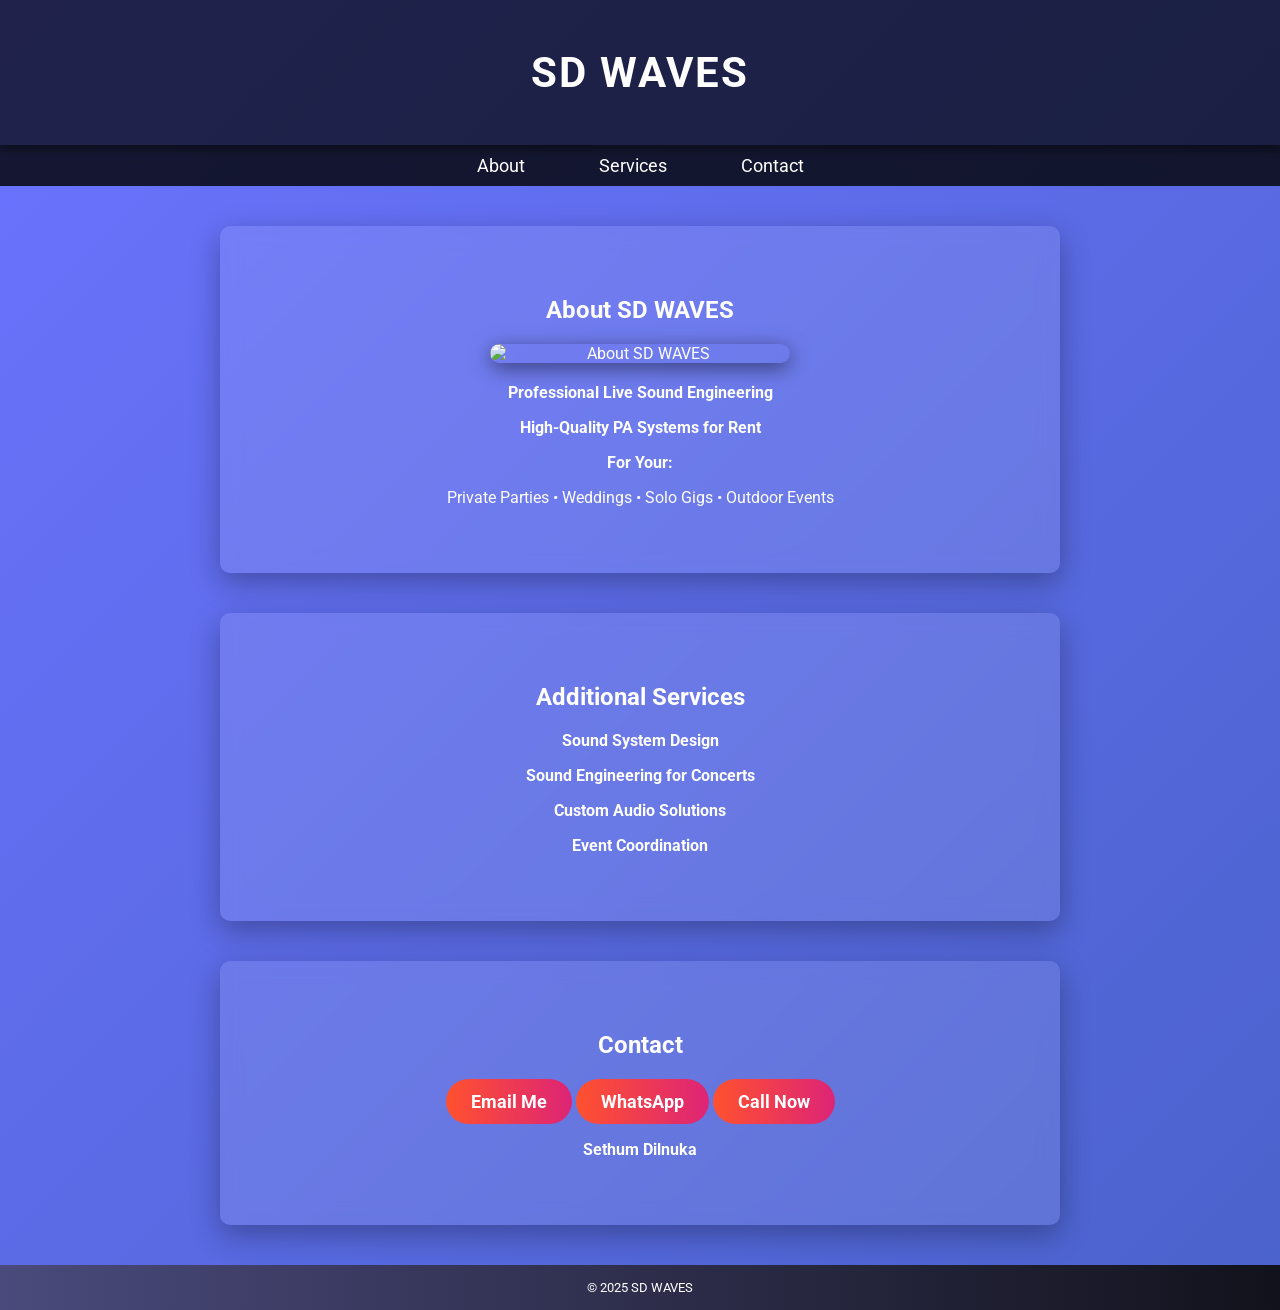
==== index.html @ 2b1dd89c "img edited 4" ====
<!DOCTYPE html>
<html lang="en">
<head>
    <meta charset="UTF-8">
    <meta name="viewport" content="width=device-width, initial-scale=1.0">
    <title>SD WAVES</title>
    <link rel="stylesheet" href="styles.css">
    <link rel="preconnect" href="https://fonts.googleapis.com">
    <link rel="preconnect" href="https://fonts.gstatic.com" crossorigin>
    <link href="https://fonts.googleapis.com/css2?family=Roboto:wght@400;700&display=swap" rel="stylesheet">
    
    <!-- Font Awesome for Icons -->
    <script src="https://kit.fontawesome.com/a076d05399.js" crossorigin="anonymous"></script>

    <style>   
        /* Background Animation */
        body {
            font-family: 'Roboto', sans-serif;
            margin: 0;
            padding: 0;
            background: linear-gradient(-45deg,#1e3c72, #2a5298, #6b73ff);
            background-size: 400% 400%;
            animation: gradientBG 15s ease infinite;
            color: white;
        }

        @keyframes gradientBG {
            0% { background-position: 0% 50%; }
            50% { background-position: 100% 50%; }
            100% { background-position: 0% 50%; }
        }

        /* Header Styling */
        header {
            animation: fadeIn 1.5s ease-in-out;
            background: rgba(0, 0, 0, 0.7);
            color: white;
            padding: 20px 0;
            text-align: center;
            box-shadow: 0px 4px 10px rgba(0, 0, 0, 0.5);
        }
        
        header h1 {
            font-size: 42px;
            letter-spacing: 2px;
            text-transform: uppercase;
            font-weight: bold;
        }
        
        /* Navigation Styling */
        nav ul {
            list-style: none;
            padding: 0;
            text-align: center;
            background: rgba(0, 0, 0, 0.8);
            margin: 0;
        }
        nav ul li {
            display: inline;
            padding: 15px;
        }
        nav ul li a {
            color: white;
            text-decoration: none;
            padding: 10px 20px;
            display: inline-block;
            font-size: 18px;
            transition: 0.3s;
        }
        nav ul li a:hover {
            background: rgba(255, 255, 255, 0.2);
            border-radius: 5px;
        }

        /* Sections with Glassmorphism Effect */
        section {
            padding: 50px 20px;
            background: rgba(255, 255, 255, 0.1);
            backdrop-filter: blur(10px);
            border-radius: 10px;
            text-align: center;
            margin: 40px auto;
            max-width: 800px;
            animation: fadeIn 2s ease-in-out;
            box-shadow: 0px 10px 30px rgba(0, 0, 0, 0.3);
        }

        /* Image Animation */
        img {
            animation: bounce 2s infinite;
            display: block;
            margin: 20px auto;
            width: 300px;
            height: auto;
            border-radius: 10px;
            box-shadow: 0px 5px 20px rgba(0, 0, 0, 0.5);
        }

        /* Button Styling */
        .btn {
            display: inline-block;
            background: linear-gradient(90deg, #ff512f, #dd2476);
            color: white;
            padding: 12px 25px;
            text-decoration: none;
            border-radius: 30px;
            font-size: 18px;
            font-weight: bold;
            transition: 0.3s;
        }
        .btn:hover {
            background: linear-gradient(90deg, #dd2476, #ff512f);
            transform: scale(1.1);
        }

        /* Footer with Animated Gradient */
        footer {
            background: linear-gradient(90deg, #4a4a7c, #12121c);
            color: white;
            text-align: center;
            padding: 15px 0;
            font-size: 13px;
            position: relative;
            width: 100%;
            animation: fadeIn 2s ease-in-out;
        }

        /* Responsive Design */
        @media (max-width: 768px) {
            section {
                padding: 30px 15px;
                max-width: 90%;
            }
            img {
                width: 250px;
            }
            header h1 {
                font-size: 32px;
            }
        }

        /* Keyframes */
        @keyframes fadeIn {
            0% { opacity: 0; transform: scale(0.9); }
            100% { opacity: 1; transform: scale(1); }
        }

        @keyframes bounce {
            0%, 100% { transform: translateY(0); }
            50% { transform: translateY(-10px); }
        }
    </style>
</head>
<body>

    <header>
        <h1>SD WAVES</h1>
    </header>
    
    <!-- Navigation -->
    <nav>
        <ul>
            <li><a href="#about">About</a></li>
            <li><a href="#services">Services</a></li>
            <li><a href="#contact">Contact</a></li>
        </ul>
    </nav>

    <!-- Section 1 -->
    <section id="about">
        <h2>About SD WAVES</h2>
        <img src="https://www.google.com/imgres?q=images&imgurl=https%3A%2F%2Fimages.pexels.com%2Fphotos%2F1054655%2Fpexels-photo-1054655.jpeg%3Fcs%3Dsrgb%26dl%3Dpexels-hsapir-1054655.jpg%26fm%3Djpg&imgrefurl=https%3A%2F%2Fwww.pexels.com%2Fsearch%2Felephant%2F&docid=1pHUH_ZXM8_GFM&tbnid=XWwW02W0f4ZQjM&vet=12ahUKEwiXsc2xyfKLAxWwumMGHb5FClMQM3oECBsQAA..i&w=3461&h=2150&hcb=2&ved=2ahUKEwiXsc2xyfKLAxWwumMGHb5FClMQM3oECBsQAA" alt="About SD WAVES">
        <p><strong>Professional Live Sound Engineering</strong></p>
        <p><strong>High-Quality PA Systems for Rent</strong></p>
        <p><strong>For Your:</strong></p>
        <p>Private Parties • Weddings • Solo Gigs • Outdoor Events</p>
    </section>

    <!-- Section 2 (Additional Services) -->
    <section id="services">
        <h2>Additional Services</h2>
        <p><strong>Sound System Design</strong></p>
        <p><strong>Sound Engineering for Concerts</strong></p>
        <p><strong>Custom Audio Solutions</strong></p>
        <p><strong>Event Coordination</strong></p>
    </section>

    <!-- Section 3 (Contact) -->
    <section id="contact">
        <h2>Contact</h2>
        
        <a href="mailto:sethudilnuka@gmail.com" class="btn">
            <i class="fas fa-envelope"></i> Email Me
        </a>
        <a href="https://wa.me/94767674211" class="btn">
            <i class="fab fa-whatsapp"></i> WhatsApp
        </a>
        <a href="tel:+94767674211" class="btn">
            <i class="fas fa-phone"></i> Call Now
        </a>

        <p><strong>Sethum Dilnuka</strong></p>
    </section>

    <!-- Footer -->
    <footer>
        &copy; 2025 SD WAVES
    </footer>

</body>
</html>
---- styles.css ----
body {
    font-family: Arial, sans-serif;
    margin: 0;
    padding: 0;
    text-align: center;
}
header {
    background: #333;
    color: white;
    padding: 20px;
}
header h4{
    background: #333;
    color: white;
    padding: 20px;
}

section {
    padding: 50px;
}
footer {
    background: #333;
    color: white;
    padding: 10px;
    position: absolute;
    width: 100%;
    bottom: 0;
}

.auto-height {
    height: auto;  /* Automatically adjusts based on the content */
    background-color: #fff;
    padding: 20px;
}
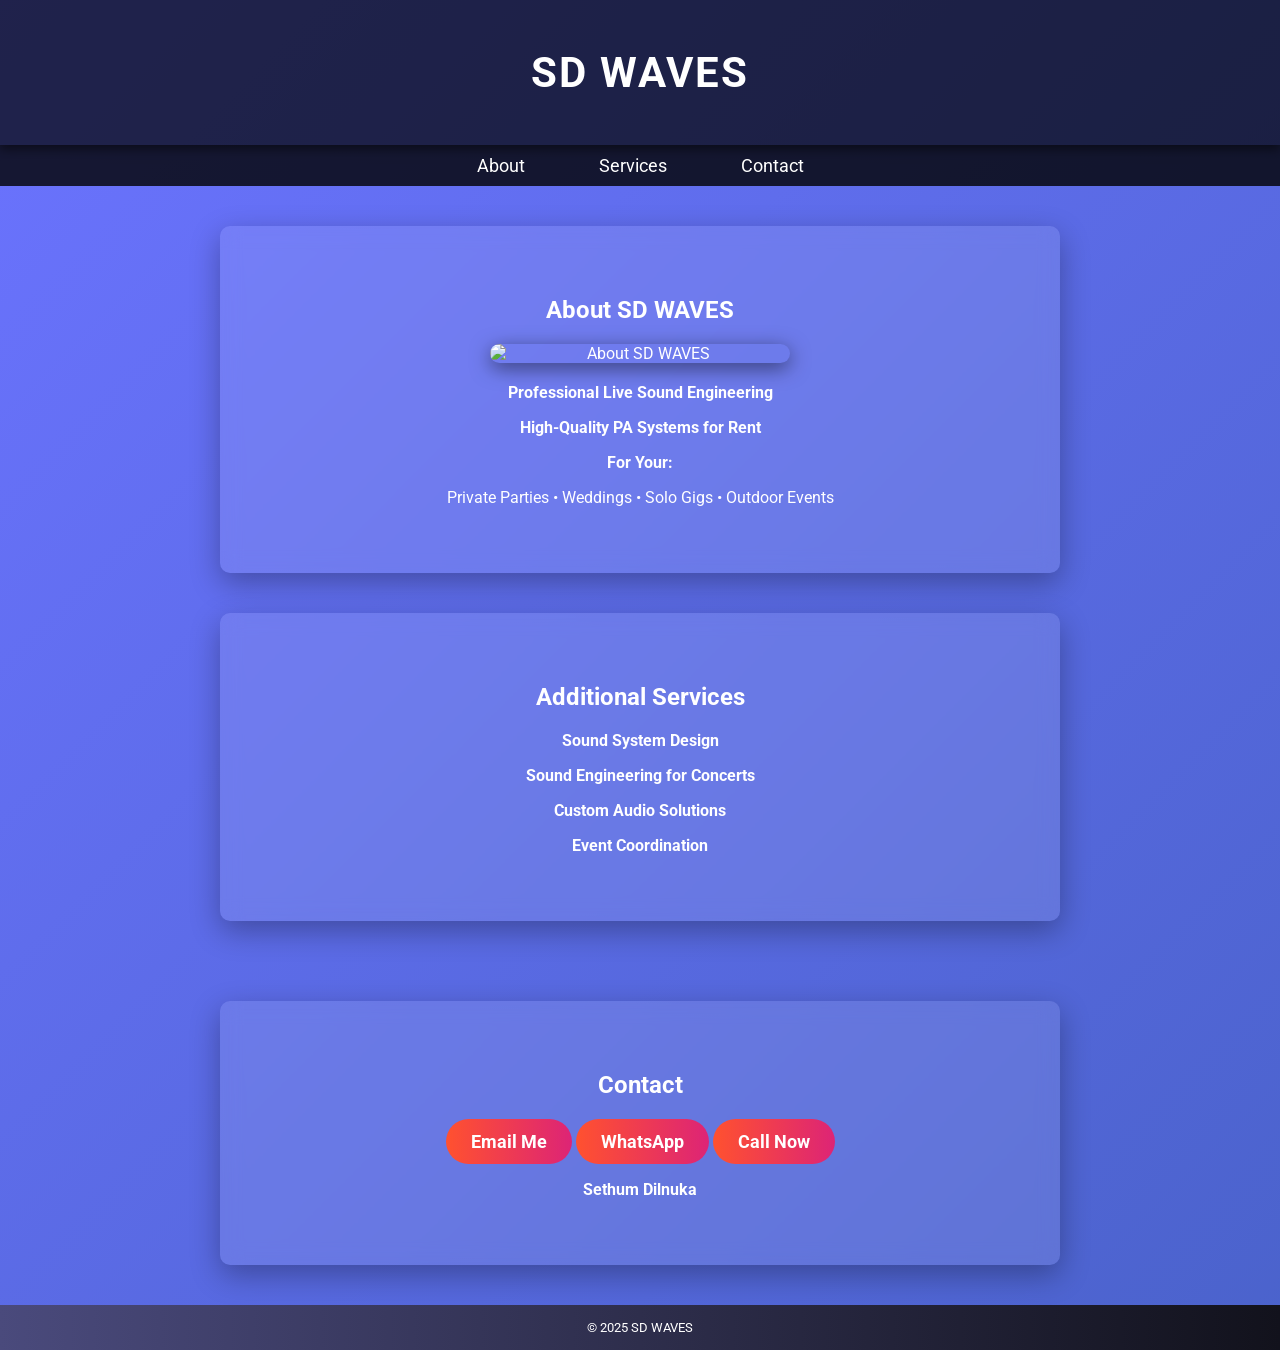
==== commit 985189f1: "img" ====
--- a/index.html
+++ b/index.html
@@ -169,7 +169,7 @@
     <!-- Section 1 -->
     <section id="about">
         <h2>About SD WAVES</h2>
-        <img src="https://www.google.com/imgres?q=images&imgurl=https%3A%2F%2Fimages.pexels.com%2Fphotos%2F1054655%2Fpexels-photo-1054655.jpeg%3Fcs%3Dsrgb%26dl%3Dpexels-hsapir-1054655.jpg%26fm%3Djpg&imgrefurl=https%3A%2F%2Fwww.pexels.com%2Fsearch%2Felephant%2F&docid=1pHUH_ZXM8_GFM&tbnid=XWwW02W0f4ZQjM&vet=12ahUKEwiXsc2xyfKLAxWwumMGHb5FClMQM3oECBsQAA..i&w=3461&h=2150&hcb=2&ved=2ahUKEwiXsc2xyfKLAxWwumMGHb5FClMQM3oECBsQAA" alt="About SD WAVES">
+        <img src="./assets/3.png" alt="About SD WAVES">
         <p><strong>Professional Live Sound Engineering</strong></p>
         <p><strong>High-Quality PA Systems for Rent</strong></p>
         <p><strong>For Your:</strong></p>
@@ -184,6 +184,7 @@
         <p><strong>Custom Audio Solutions</strong></p>
         <p><strong>Event Coordination</strong></p>
     </section>
+    <img src="assets/3.png" alt="">
 
     <!-- Section 3 (Contact) -->
     <section id="contact">
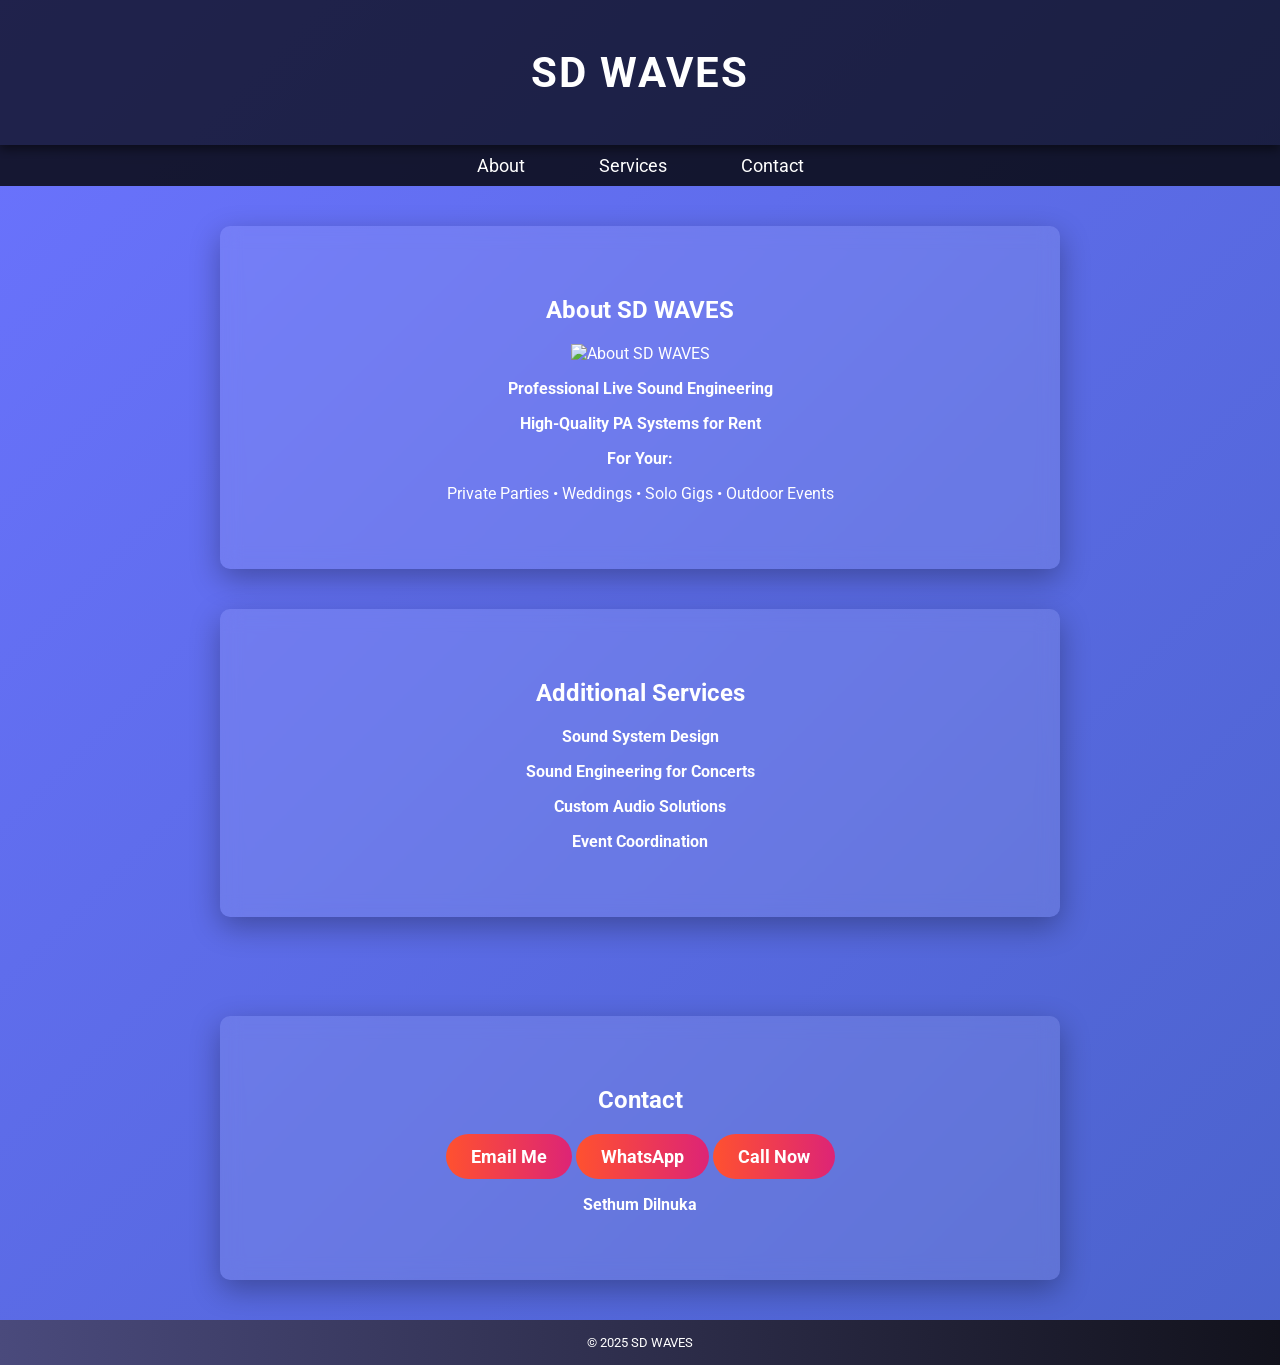
==== commit cbcd354a: "img edited" ====
--- a/index.html
+++ b/index.html
@@ -86,7 +86,7 @@
         }
 
         /* Image Animation */
-        img {
+        /* img {
             animation: bounce 2s infinite;
             display: block;
             margin: 20px auto;
@@ -94,7 +94,7 @@
             height: auto;
             border-radius: 10px;
             box-shadow: 0px 5px 20px rgba(0, 0, 0, 0.5);
-        }
+        } */
 
         /* Button Styling */
         .btn {
@@ -140,7 +140,7 @@
         }
 
         /* Keyframes */
-        @keyframes fadeIn {
+        /* @keyframes fadeIn {
             0% { opacity: 0; transform: scale(0.9); }
             100% { opacity: 1; transform: scale(1); }
         }
@@ -148,7 +148,7 @@
         @keyframes bounce {
             0%, 100% { transform: translateY(0); }
             50% { transform: translateY(-10px); }
-        }
+        } */
     </style>
 </head>
 <body>
@@ -184,6 +184,7 @@
         <p><strong>Custom Audio Solutions</strong></p>
         <p><strong>Event Coordination</strong></p>
     </section>
+    
     <img src="assets/3.png" alt="">
 
     <!-- Section 3 (Contact) -->
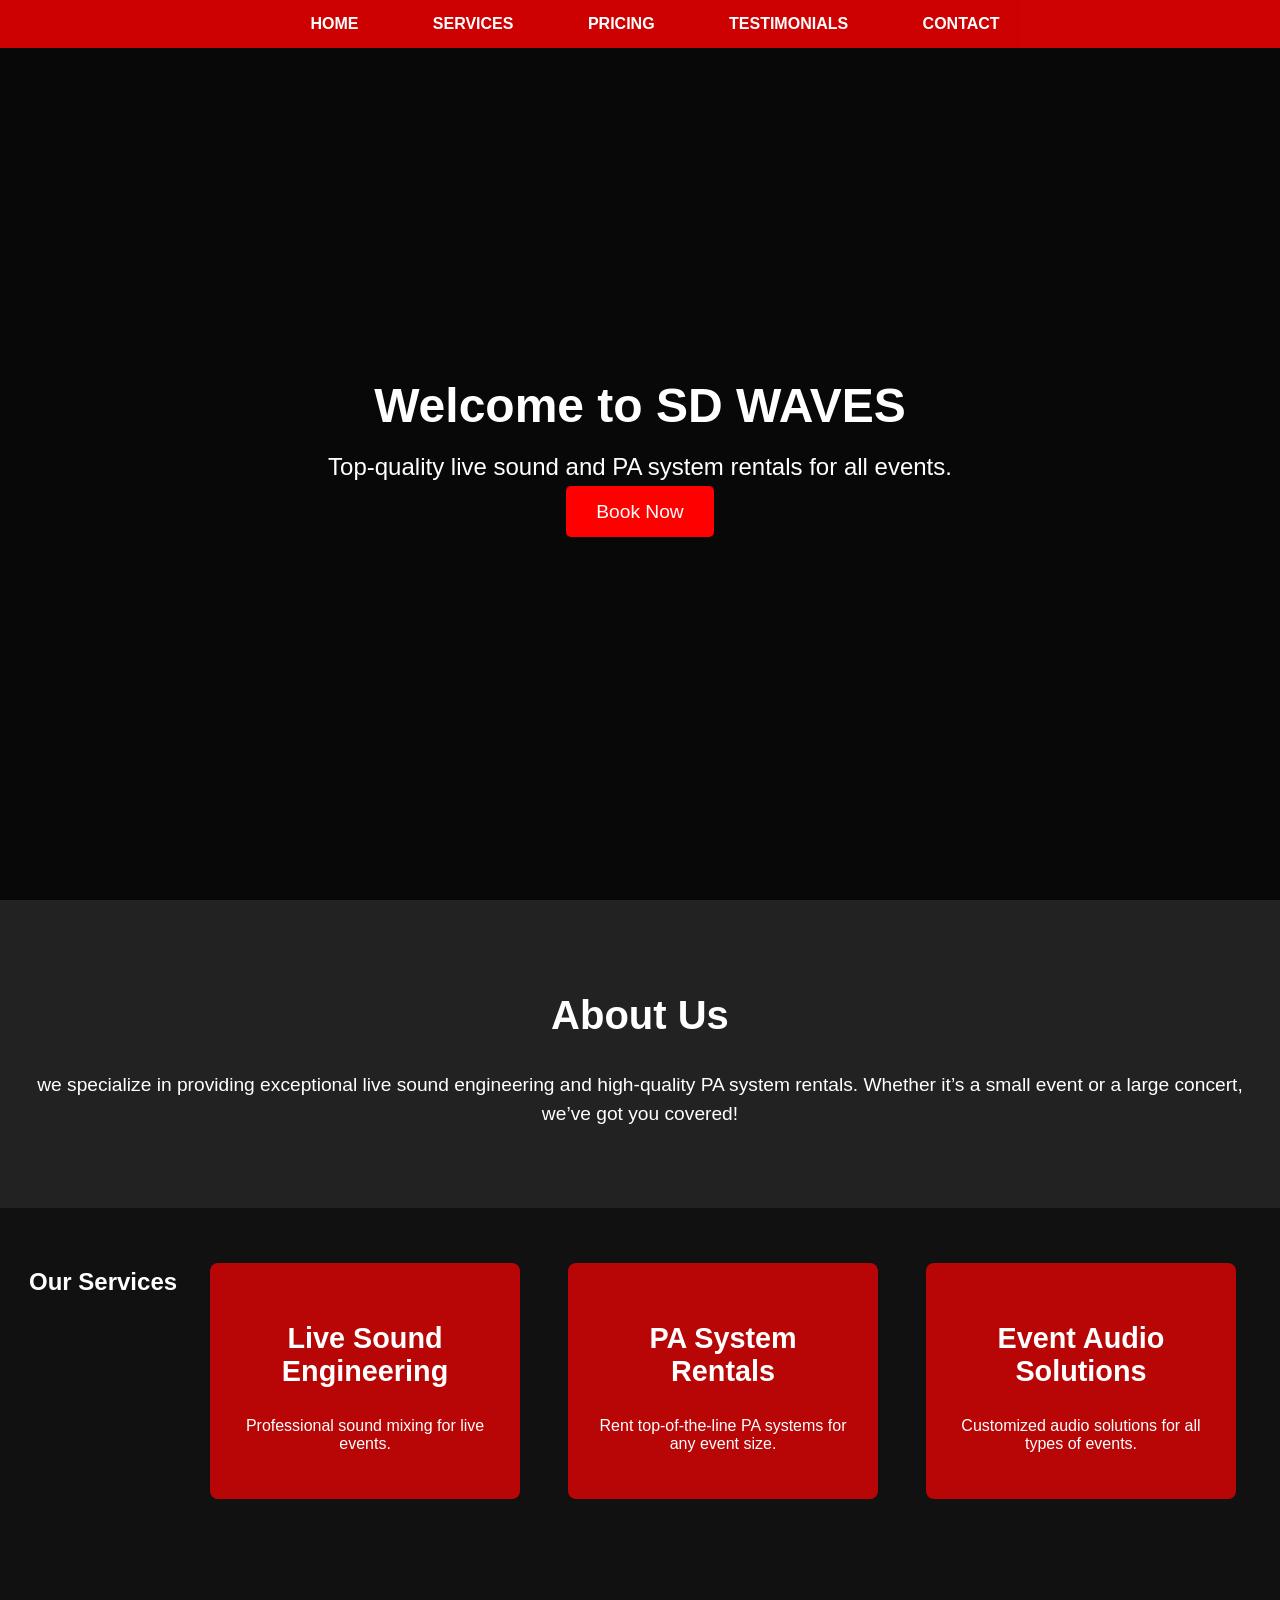
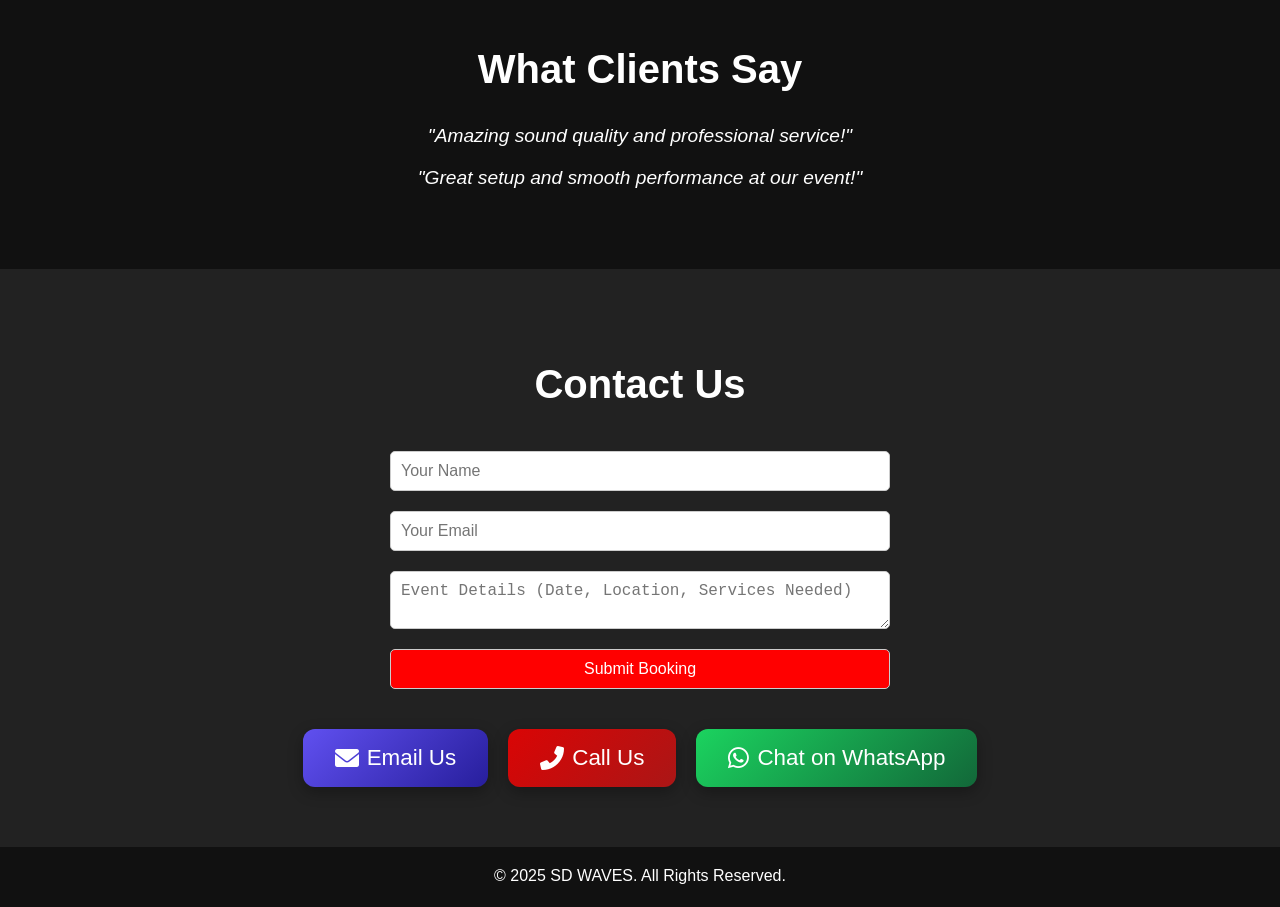
==== commit a8e3ad41: "NEW HTML" ====
--- a/index.html
+++ b/index.html
@@ -3,212 +3,352 @@
 <head>
     <meta charset="UTF-8">
     <meta name="viewport" content="width=device-width, initial-scale=1.0">
-    <title>SD WAVES</title>
-    <link rel="stylesheet" href="styles.css">
-    <link rel="preconnect" href="https://fonts.googleapis.com">
-    <link rel="preconnect" href="https://fonts.gstatic.com" crossorigin>
-    <link href="https://fonts.googleapis.com/css2?family=Roboto:wght@400;700&display=swap" rel="stylesheet">
-    
-    <!-- Font Awesome for Icons -->
-    <script src="https://kit.fontawesome.com/a076d05399.js" crossorigin="anonymous"></script>
-
-    <style>   
-        /* Background Animation */
+    <title>SD WAVES - Live Sound & PA Rentals</title>
+    <link rel="stylesheet" href="https://cdnjs.cloudflare.com/ajax/libs/font-awesome/6.0.0-beta3/css/all.min.css"> <!-- Font Awesome -->
+    <style>
+        /* General Styling */
         body {
-            font-family: 'Roboto', sans-serif;
+            font-family: Arial, sans-serif;
+            color: white;
             margin: 0;
             padding: 0;
-            background: linear-gradient(-45deg,#1e3c72, #2a5298, #6b73ff);
-            background-size: 400% 400%;
-            animation: gradientBG 15s ease infinite;
-            color: white;
-        }
-
-        @keyframes gradientBG {
-            0% { background-position: 0% 50%; }
-            50% { background-position: 100% 50%; }
-            100% { background-position: 0% 50%; }
-        }
-
-        /* Header Styling */
-        header {
-            animation: fadeIn 1.5s ease-in-out;
-            background: rgba(0, 0, 0, 0.7);
-            color: white;
-            padding: 20px 0;
-            text-align: center;
-            box-shadow: 0px 4px 10px rgba(0, 0, 0, 0.5);
-        }
-        
-        header h1 {
-            font-size: 42px;
-            letter-spacing: 2px;
-            text-transform: uppercase;
-            font-weight: bold;
-        }
-        
-        /* Navigation Styling */
-        nav ul {
-            list-style: none;
-            padding: 0;
-            text-align: center;
-            background: rgba(0, 0, 0, 0.8);
-            margin: 0;
-        }
-        nav ul li {
-            display: inline;
+            background-color: #111; /* Dark background for contrast */
+            overflow-x: hidden; /* Prevent horizontal scrolling */
+        }
+
+        /* Navigation Bar */
+        nav {
+            background-color: rgba(255, 0, 0, 0.8); /* Red background */
             padding: 15px;
-        }
-        nav ul li a {
+            text-align: center;
+            position: fixed;
+            width: 100%;
+            top: 0;
+            z-index: 1;
+        }
+
+        nav a {
             color: white;
             text-decoration: none;
             padding: 10px 20px;
-            display: inline-block;
-            font-size: 18px;
-            transition: 0.3s;
-        }
-        nav ul li a:hover {
-            background: rgba(255, 255, 255, 0.2);
+            margin: 0 15px;
+            font-weight: bold;
+            text-transform: uppercase;
+        }
+
+        nav a:hover {
+            background-color: rgba(255, 255, 255, 0.2);
             border-radius: 5px;
         }
 
-        /* Sections with Glassmorphism Effect */
-        section {
-            padding: 50px 20px;
-            background: rgba(255, 255, 255, 0.1);
-            backdrop-filter: blur(10px);
-            border-radius: 10px;
-            text-align: center;
-            margin: 40px auto;
-            max-width: 800px;
-            animation: fadeIn 2s ease-in-out;
-            box-shadow: 0px 10px 30px rgba(0, 0, 0, 0.3);
-        }
-
-        /* Image Animation */
-        /* img {
-            animation: bounce 2s infinite;
-            display: block;
-            margin: 20px auto;
-            width: 300px;
-            height: auto;
-            border-radius: 10px;
-            box-shadow: 0px 5px 20px rgba(0, 0, 0, 0.5);
-        } */
-
-        /* Button Styling */
-        .btn {
-            display: inline-block;
-            background: linear-gradient(90deg, #ff512f, #dd2476);
-            color: white;
-            padding: 12px 25px;
+        /* Hero Section */
+        .hero {
+            background-image: url('your-image-url.jpg'); /* Replace with your background image */
+            background-size: cover;
+            background-position: center;
+            height: 100vh;
+            display: flex;
+            align-items: center;
+            justify-content: center;
+            text-align: center;
+            color: white;
+            position: relative;
+        }
+
+        .hero-overlay {
+            position: absolute;
+            top: 0;
+            left: 0;
+            width: 100%;
+            height: 100%;
+            background-color: rgba(0, 0, 0, 0.5); /* Dark overlay */
+            z-index: -1;
+        }
+
+        .hero h1 {
+            font-size: 3rem;
+            margin: 0;
+            padding: 0;
+        }
+
+        .hero p {
+            font-size: 1.5rem;
+            margin: 20px 0;
+        }
+
+        .hero .button {
+            background-color: red;
+            color: white;
+            padding: 15px 30px;
+            font-size: 1.2rem;
             text-decoration: none;
-            border-radius: 30px;
-            font-size: 18px;
-            font-weight: bold;
-            transition: 0.3s;
-        }
-        .btn:hover {
-            background: linear-gradient(90deg, #dd2476, #ff512f);
-            transform: scale(1.1);
-        }
-
-        /* Footer with Animated Gradient */
+            border-radius: 5px;
+        }
+
+        /* About Us Section */
+        .about {
+            padding: 60px 20px;
+            background-color: #222;
+            text-align: center;
+        }
+
+        .about h2 {
+            font-size: 2.5rem;
+        }
+
+        .about p {
+            font-size: 1.2rem;
+            line-height: 1.5;
+            margin-top: 20px;
+        }
+
+        /* Services Section */
+        .services {
+            display: flex;
+            justify-content: space-around;
+            flex-wrap: wrap;
+            padding: 40px 20px;
+            background-color: #111;
+        }
+
+        .service-card {
+            background-color: rgba(255, 0, 0, 0.7);
+            color: white;
+            padding: 30px;
+            border-radius: 8px;
+            width: 250px;
+            margin: 15px;
+            text-align: center;
+            transition: transform 0.3s;
+        }
+
+        .service-card:hover {
+            transform: scale(1.05);
+        }
+
+        .service-card h3 {
+            font-size: 1.8rem;
+        }
+
+        /* Pricing Section */
+        .pricing {
+            padding: 40px 20px;
+            background-color: #222;
+            text-align: center;
+        }
+
+        .pricing h2 {
+            font-size: 2.5rem;
+        }
+
+        .pricing ul {
+            list-style-type: none;
+            padding: 0;
+        }
+
+        .pricing li {
+            font-size: 1.5rem;
+            margin: 10px 0;
+        }
+
+        /* Testimonials Section */
+        .testimonials {
+            padding: 60px 20px;
+            background-color: #111;
+            text-align: center;
+        }
+
+        .testimonials h2 {
+            font-size: 2.5rem;
+        }
+
+        .testimonial {
+            font-style: italic;
+            font-size: 1.2rem;
+            margin: 20px 0;
+        }
+
+        /* Contact Section */
+        .contact {
+            padding: 60px 20px;
+            background-color: #222;
+            text-align: center;
+        }
+
+        .contact h2 {
+            font-size: 2.5rem;
+        }
+
+        .contact form {
+            max-width: 500px;
+            margin: 0 auto;
+            display: flex;
+            flex-direction: column;
+        }
+
+        .contact input,
+        .contact textarea {
+            padding: 10px;
+            margin: 10px 0;
+            border-radius: 5px;
+            border: 1px solid #ccc;
+            font-size: 1rem;
+        }
+
+        .contact input[type="submit"] {
+            background-color: red;
+            color: white;
+            cursor: pointer;
+        }
+
+        .contact input[type="submit"]:hover {
+            background-color: #ff3333;
+        }
+
+        /* Contact Buttons */
+        .contact-buttons {
+            display: flex;
+            justify-content: center;
+            gap: 20px;
+            margin-top: 30px;
+        }
+
+        .contact-buttons a {
+            background: linear-gradient(135deg, #FF6347, #D44638); /* Gradient background */
+            color: white;
+            padding: 16px 32px; /* Slightly larger padding */
+            font-size: 1.4rem; /* Larger text size */
+            text-decoration: none;
+            border-radius: 12px; /* More rounded corners */
+            text-align: center;
+            box-shadow: 0px 5px 15px rgba(0, 0, 0, 0.3); /* Stronger shadow effect */
+            transition: all 0.4s ease-in-out; /* Smooth transition */
+            display: flex;
+            align-items: center;
+            justify-content: center;
+        }
+
+        /* Green button for phone */
+        .contact-buttons a.phone {
+            background: linear-gradient(135deg, #da0505, #aa1616);
+        }
+
+        /* Red button for email */
+        .contact-buttons a.email {
+            background: linear-gradient(135deg, #6050f0, #271e9c);
+        }
+
+        /* WhatsApp button */
+        .contact-buttons a.whatsapp {
+            background: linear-gradient(135deg, #1bd35f, #126839);
+        }
+
+        /* Hover Effects */
+        .contact-buttons a:hover {
+            transform: translateY(-6px); /* Lift effect on hover */
+            box-shadow: 0px 12px 25px rgba(0, 0, 0, 0.4); /* Stronger shadow */
+            opacity: 0.9; /* Slight opacity change */
+        }
+
+        .contact-buttons a:active {
+            transform: translateY(2px); /* Slight press effect */
+            opacity: 1; /* Full opacity when clicked */
+        }
+
+        /* Adding an icon next to the text */
+        .contact-buttons a i {
+            margin-right: 8px; /* Space between icon and text */
+            font-size: 1.5rem; /* Icon size */
+        }
+
+        /* Footer */
         footer {
-            background: linear-gradient(90deg, #4a4a7c, #12121c);
-            color: white;
-            text-align: center;
-            padding: 15px 0;
-            font-size: 13px;
-            position: relative;
-            width: 100%;
-            animation: fadeIn 2s ease-in-out;
-        }
-
-        /* Responsive Design */
-        @media (max-width: 768px) {
-            section {
-                padding: 30px 15px;
-                max-width: 90%;
-            }
-            img {
-                width: 250px;
-            }
-            header h1 {
-                font-size: 32px;
-            }
-        }
-
-        /* Keyframes */
-        /* @keyframes fadeIn {
-            0% { opacity: 0; transform: scale(0.9); }
-            100% { opacity: 1; transform: scale(1); }
-        }
-
-        @keyframes bounce {
-            0%, 100% { transform: translateY(0); }
-            50% { transform: translateY(-10px); }
-        } */
+            background-color: #111;
+            color: white;
+            text-align: center;
+            padding: 20px;
+        }
     </style>
 </head>
 <body>
 
-    <header>
-        <h1>SD WAVES</h1>
-    </header>
-    
-    <!-- Navigation -->
+    <!-- Navigation Bar -->
     <nav>
-        <ul>
-            <li><a href="#about">About</a></li>
-            <li><a href="#services">Services</a></li>
-            <li><a href="#contact">Contact</a></li>
-        </ul>
+        <a href="#home">Home</a>
+        <a href="#services">Services</a>
+        <a href="#pricing">Pricing</a>
+        <a href="#testimonials">Testimonials</a>
+        <a href="#contact">Contact</a>
     </nav>
 
-    <!-- Section 1 -->
-    <section id="about">
-        <h2>About SD WAVES</h2>
-        <img src="./assets/3.png" alt="About SD WAVES">
-        <p><strong>Professional Live Sound Engineering</strong></p>
-        <p><strong>High-Quality PA Systems for Rent</strong></p>
-        <p><strong>For Your:</strong></p>
-        <p>Private Parties • Weddings • Solo Gigs • Outdoor Events</p>
-    </section>
-
-    <!-- Section 2 (Additional Services) -->
-    <section id="services">
-        <h2>Additional Services</h2>
-        <p><strong>Sound System Design</strong></p>
-        <p><strong>Sound Engineering for Concerts</strong></p>
-        <p><strong>Custom Audio Solutions</strong></p>
-        <p><strong>Event Coordination</strong></p>
-    </section>
-    
-    <img src="assets/3.png" alt="">
-
-    <!-- Section 3 (Contact) -->
-    <section id="contact">
-        <h2>Contact</h2>
-        
-        <a href="mailto:sethudilnuka@gmail.com" class="btn">
-            <i class="fas fa-envelope"></i> Email Me
-        </a>
-        <a href="https://wa.me/94767674211" class="btn">
-            <i class="fab fa-whatsapp"></i> WhatsApp
-        </a>
-        <a href="tel:+94767674211" class="btn">
-            <i class="fas fa-phone"></i> Call Now
-        </a>
-
-        <p><strong>Sethum Dilnuka</strong></p>
+    <!-- Hero Section -->
+    <section class="hero">
+        <div class="hero-overlay"></div>
+        <div class="hero-content">
+            <h1>Welcome to SD WAVES</h1>
+            <p>Top-quality live sound and PA system rentals for all events.</p>
+            <a href="#contact" class="button">Book Now</a>
+        </div>
+    </section>
+
+    <!-- About Us Section -->
+    <section class="about" id="about">
+        <h2>About Us</h2>
+        <p>we specialize in providing exceptional live sound engineering and high-quality PA system rentals. Whether it’s a small event or a large concert, we’ve got you covered!</p>
+    </section>
+
+    <!-- Services Section -->
+    <section class="services" id="services">
+        <h2>Our Services</h2>
+        <div class="service-card">
+            <h3>Live Sound Engineering</h3>
+            <p>Professional sound mixing for live events.</p>
+        </div>
+        <div class="service-card">
+            <h3>PA System Rentals</h3>
+            <p>Rent top-of-the-line PA systems for any event size.</p>
+        </div>
+        <div class="service-card">
+            <h3>Event Audio Solutions</h3>
+            <p>Customized audio solutions for all types of events.</p>
+        </div>
+    </section>
+
+    <!-- Testimonials Section -->
+    <section class="testimonials" id="testimonials">
+        <h2>What Clients Say</h2>
+        <p class="testimonial">"Amazing sound quality and professional service!"</p>
+        <p class="testimonial">"Great setup and smooth performance at our event!"</p>
+    </section>
+
+    <!-- Contact Section -->
+    <section class="contact" id="contact">
+        <h2>Contact Us</h2>
+        <form action="your-action-url" method="post">
+            <input type="text" name="name" placeholder="Your Name" required>
+            <input type="email" name="email" placeholder="Your Email" required>
+            <textarea name="event-details" placeholder="Event Details (Date, Location, Services Needed)" required></textarea>
+            <input type="submit" value="Submit Booking">
+        </form>
+
+        <!-- Contact Buttons -->
+        <div class="contact-buttons">
+            <a href="mailto:Sethudilnuka@gmail.com" class="email">
+                <i class="fas fa-envelope"></i> Email Us
+            </a>
+            <a href="tel:+94767674211" class="phone">
+                <i class="fas fa-phone-alt"></i> Call Us
+            </a>
+            <a href="https://wa.me/94767674211" target="_blank" class="whatsapp">
+                <i class="fab fa-whatsapp"></i> Chat on WhatsApp
+            </a>
+        </div>
     </section>
 
     <!-- Footer -->
     <footer>
-        &copy; 2025 SD WAVES
+        &copy; 2025 SD WAVES. All Rights Reserved.
     </footer>
 
 </body>
 </html>
-
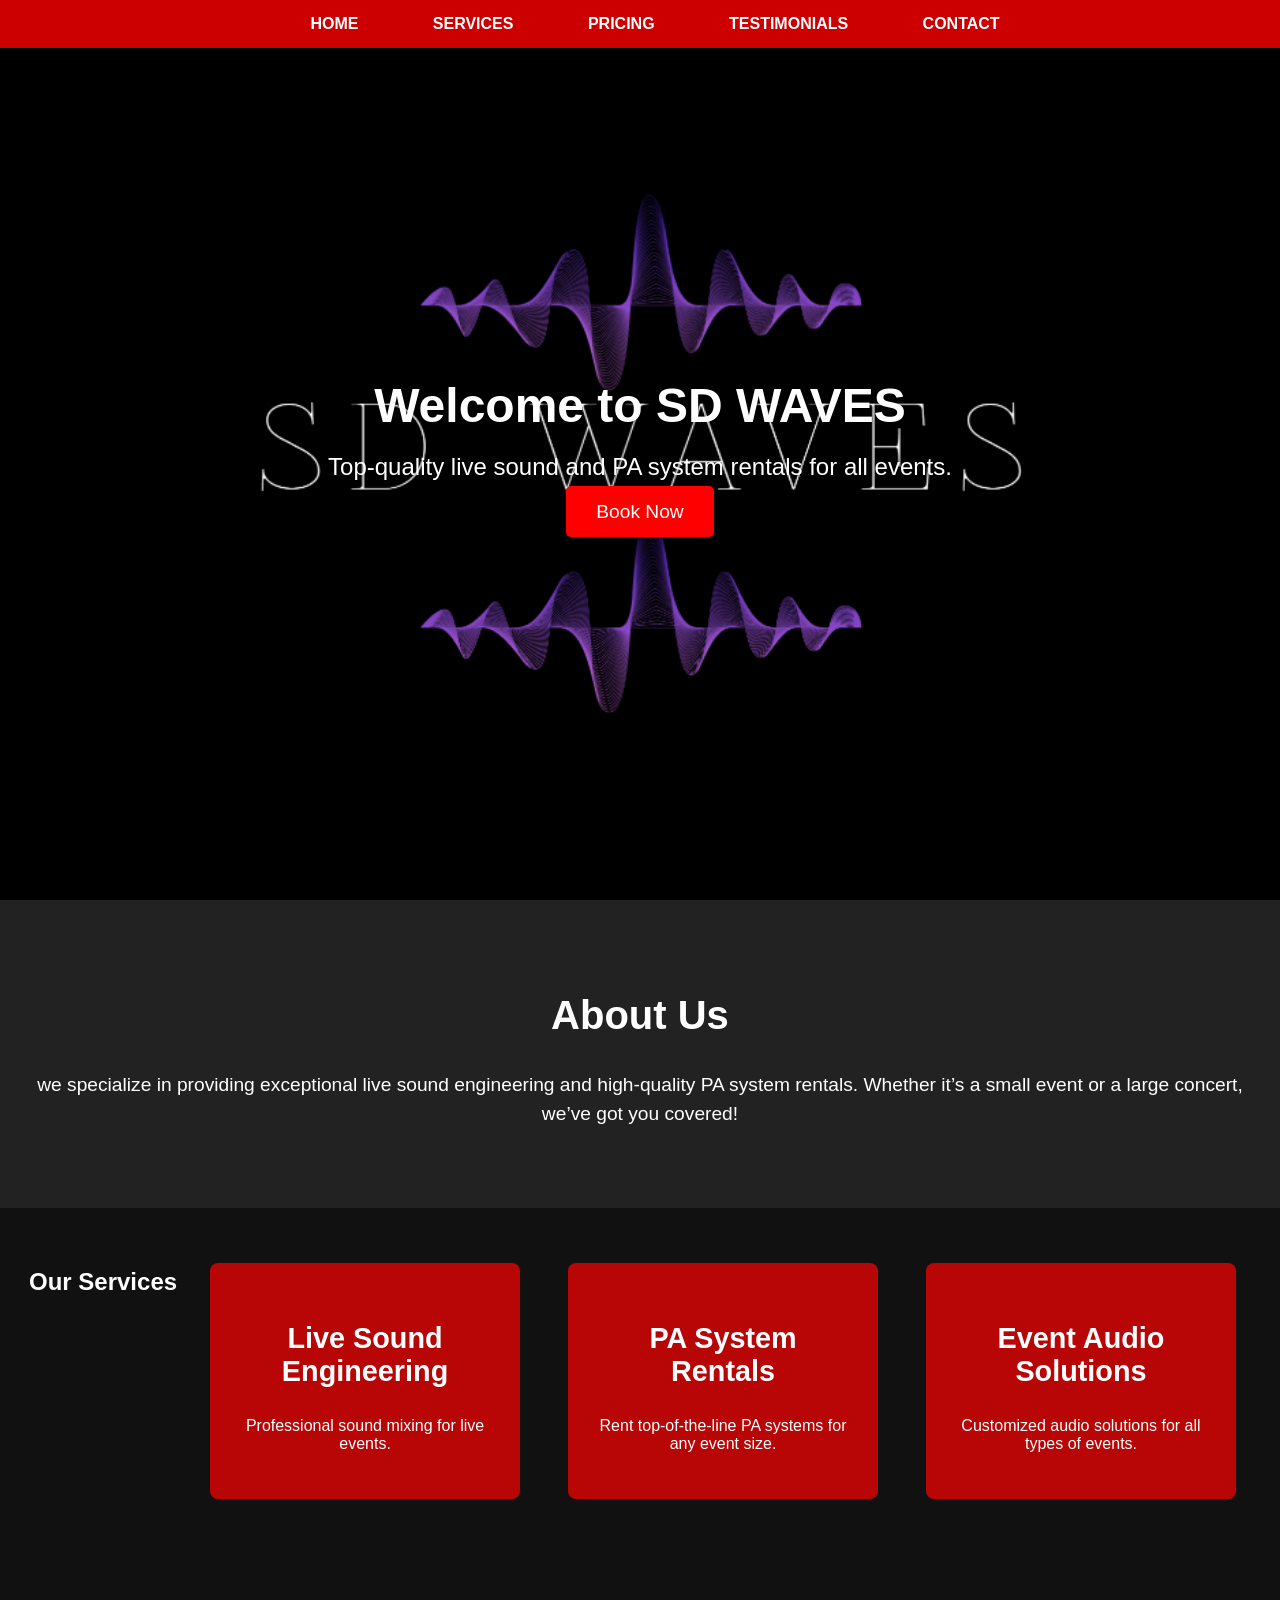
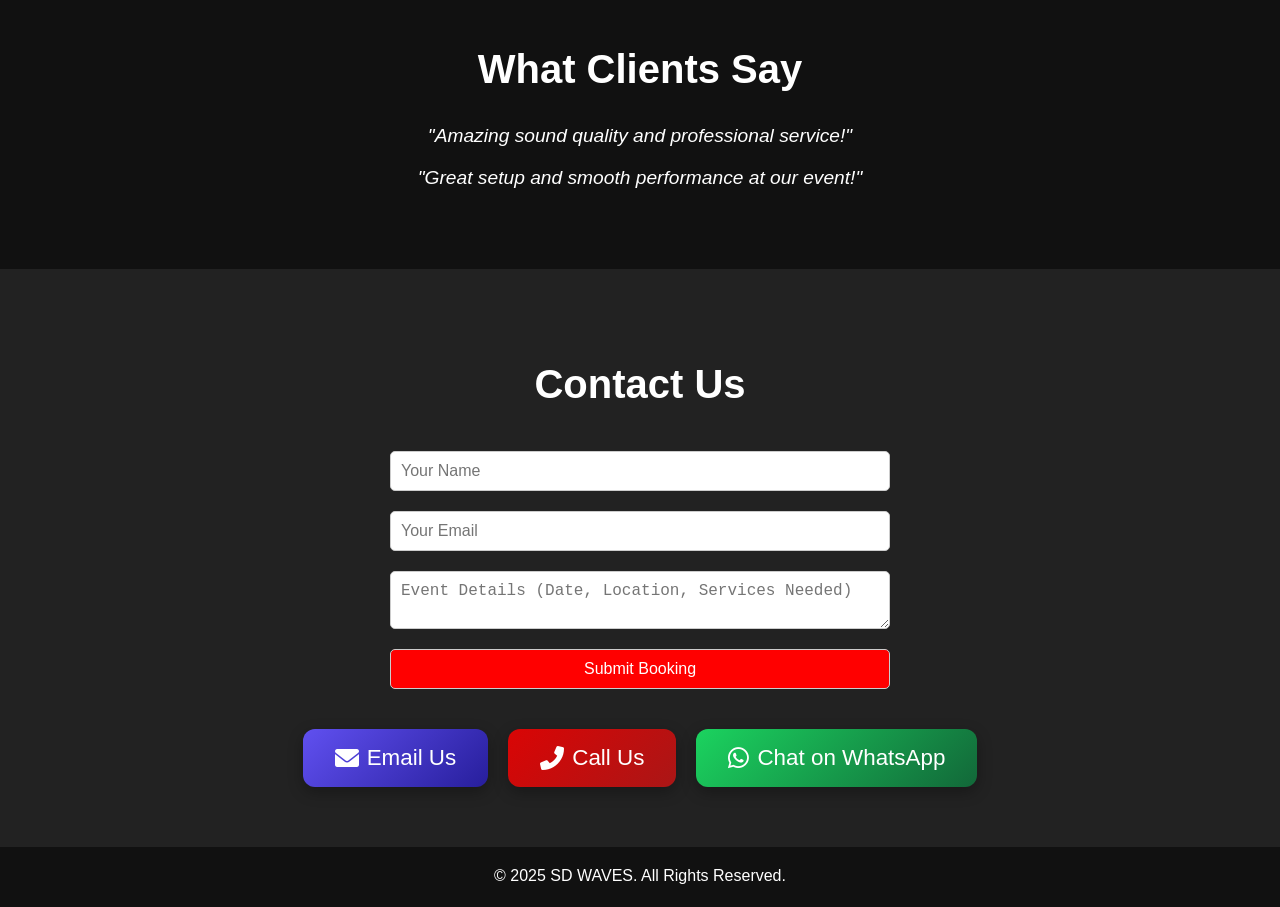
==== commit aaea98b1: "new image" ====
--- a/index.html
+++ b/index.html
@@ -43,7 +43,7 @@
 
         /* Hero Section */
         .hero {
-            background-image: url('your-image-url.jpg'); /* Replace with your background image */
+            background-image: url('assets/11.png'); /* Replace with your background image */
             background-size: cover;
             background-position: center;
             height: 100vh;
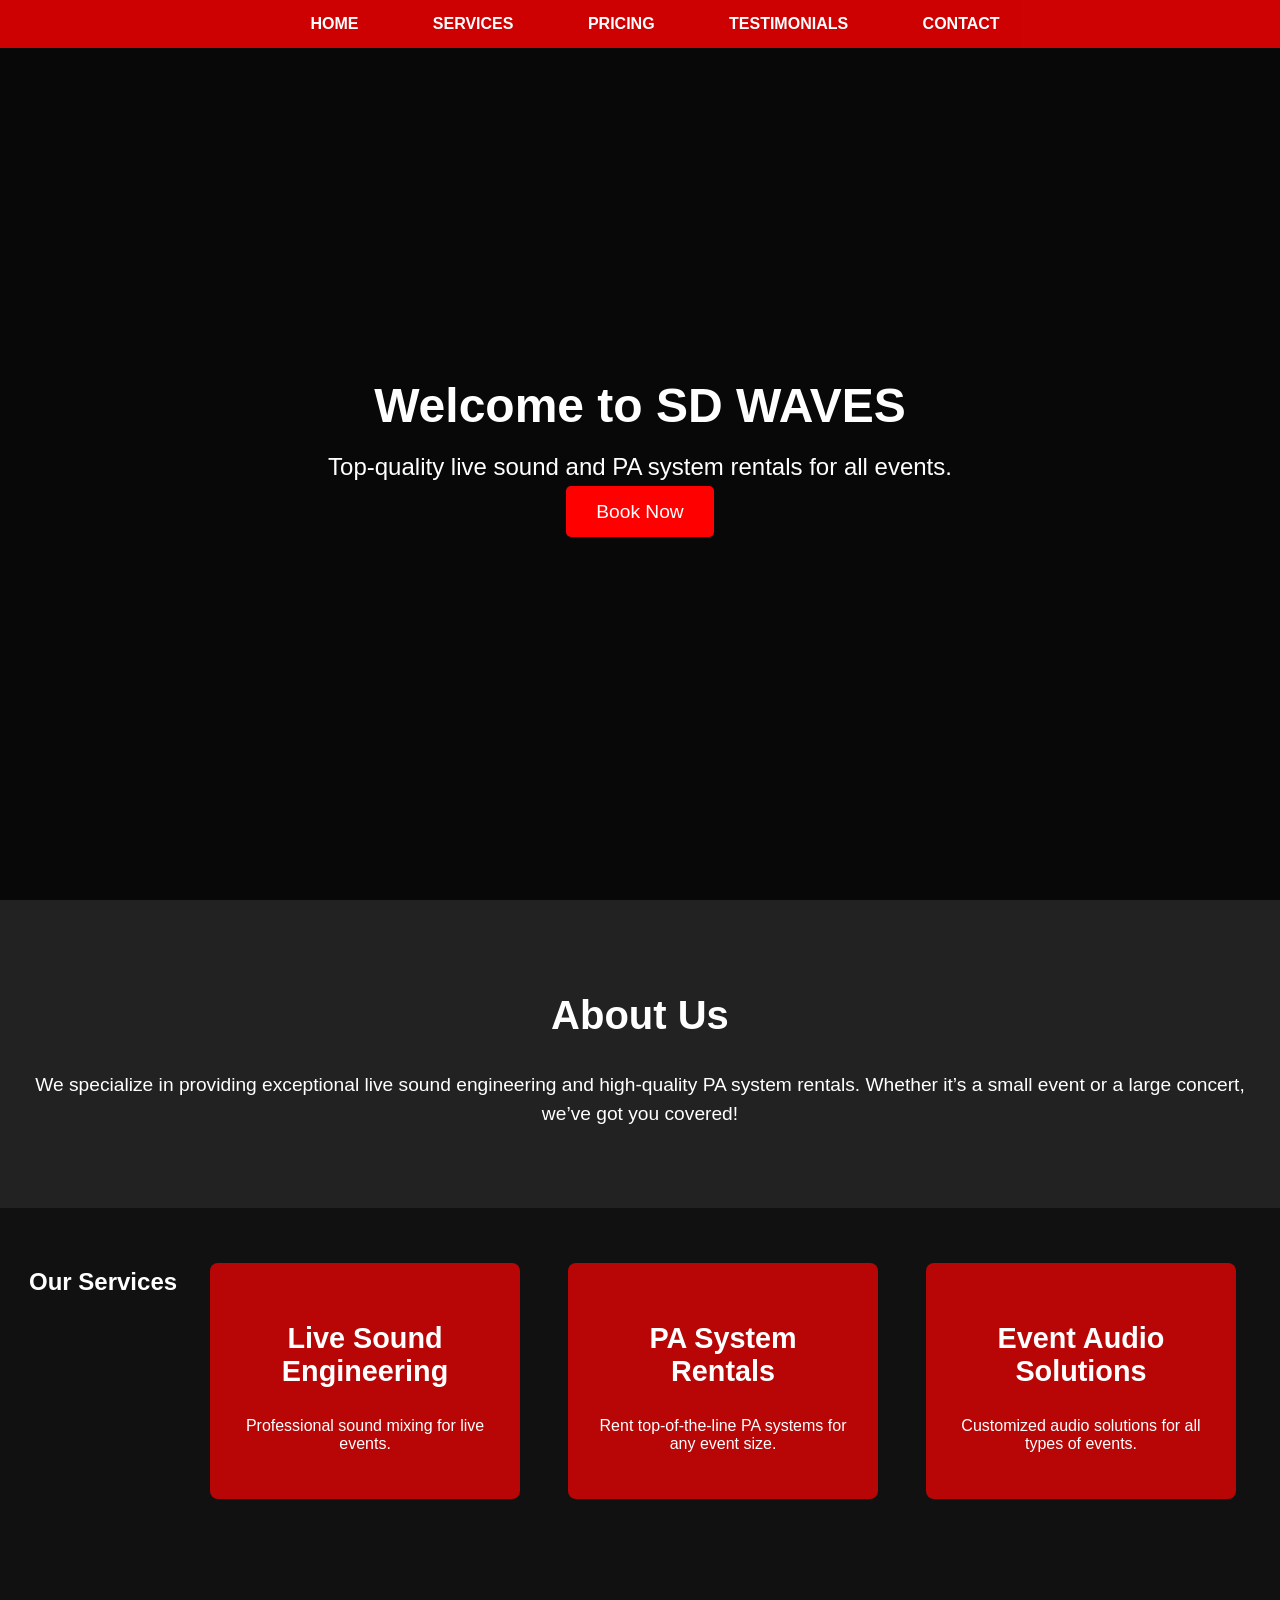
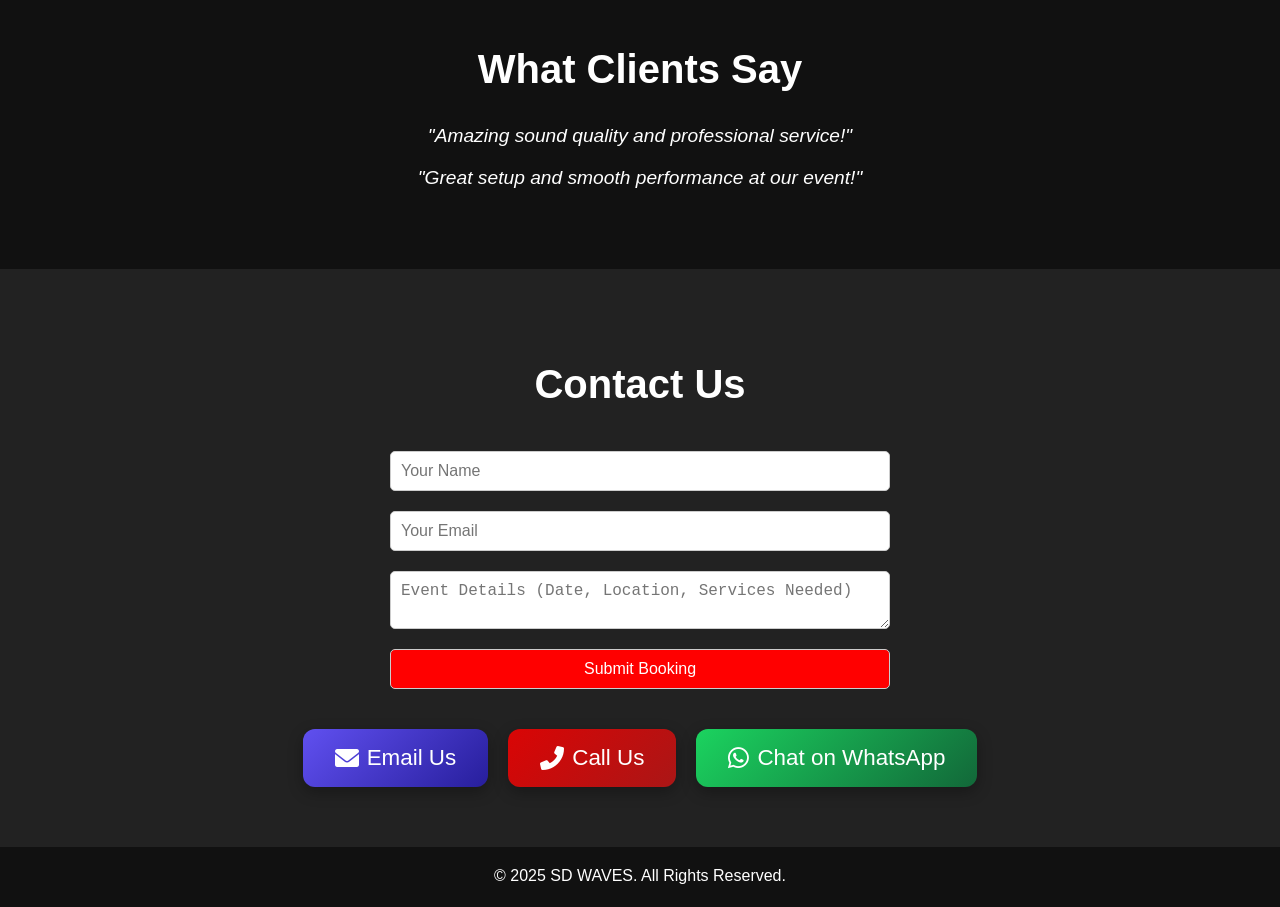
==== commit 469f8e3d: "Mobile view edited" ====
--- a/index.html
+++ b/index.html
@@ -43,7 +43,7 @@
 
         /* Hero Section */
         .hero {
-            background-image: url('assets/11.png'); /* Replace with your background image */
+            background-image: url(''); /* Replace with your background image */
             background-size: cover;
             background-position: center;
             height: 100vh;
@@ -211,6 +211,7 @@
             justify-content: center;
             gap: 20px;
             margin-top: 30px;
+            flex-wrap: wrap;
         }
 
         .contact-buttons a {
@@ -268,6 +269,46 @@
             text-align: center;
             padding: 20px;
         }
+
+        /* Mobile Styles */
+        @media (max-width: 768px) {
+            .hero h1 {
+                font-size: 2rem;
+            }
+
+            .hero p {
+                font-size: 1.2rem;
+            }
+
+            .hero .button {
+                padding: 12px 25px;
+                font-size: 1rem;
+            }
+
+            .services {
+                flex-direction: column;
+                align-items: center;
+            }
+
+            .service-card {
+                width: 80%;
+                margin: 20px 0;
+            }
+
+            .contact form {
+                width: 90%;
+            }
+
+            .contact-buttons {
+                flex-direction: column;
+            }
+
+            .contact-buttons a {
+                width: 100%;
+                margin: 10px 0;
+            }
+        }
+
     </style>
 </head>
 <body>
@@ -294,7 +335,7 @@
     <!-- About Us Section -->
     <section class="about" id="about">
         <h2>About Us</h2>
-        <p>we specialize in providing exceptional live sound engineering and high-quality PA system rentals. Whether it’s a small event or a large concert, we’ve got you covered!</p>
+        <p>We specialize in providing exceptional live sound engineering and high-quality PA system rentals. Whether it’s a small event or a large concert, we’ve got you covered!</p>
     </section>
 
     <!-- Services Section -->
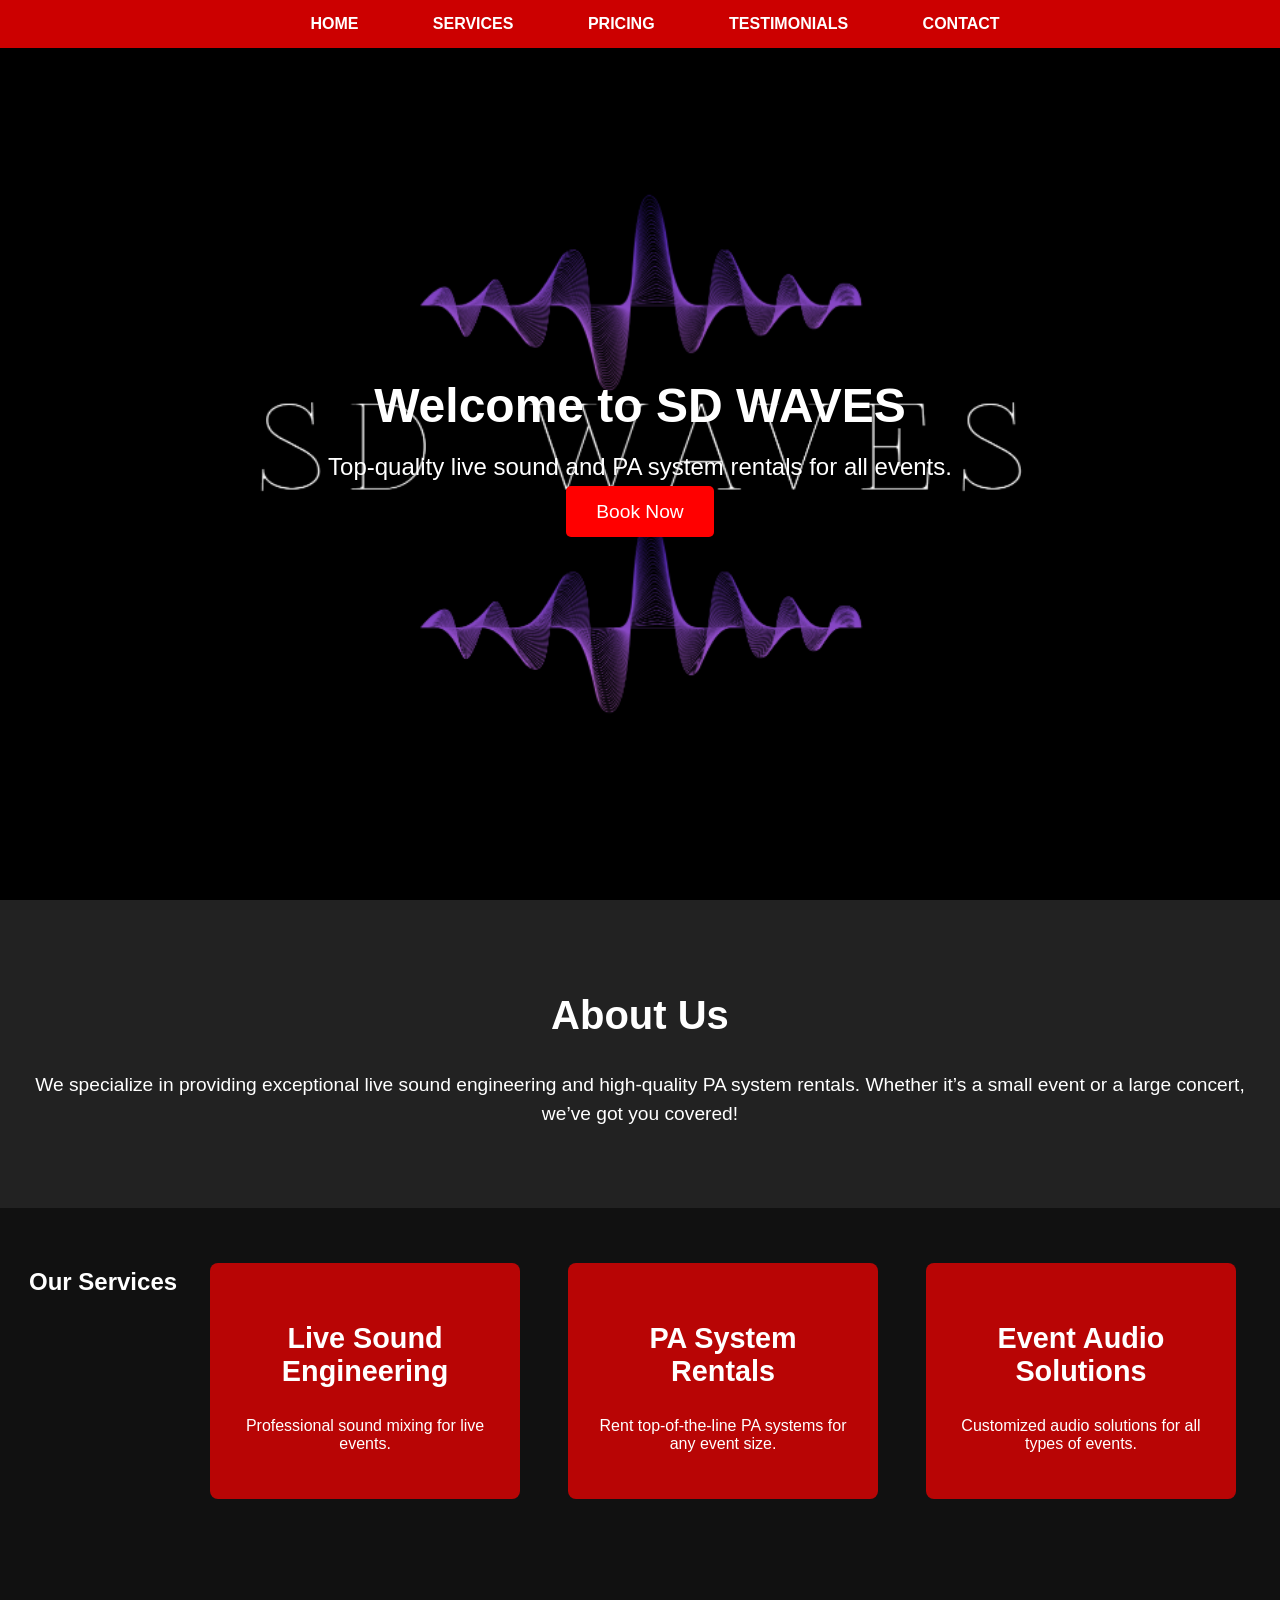
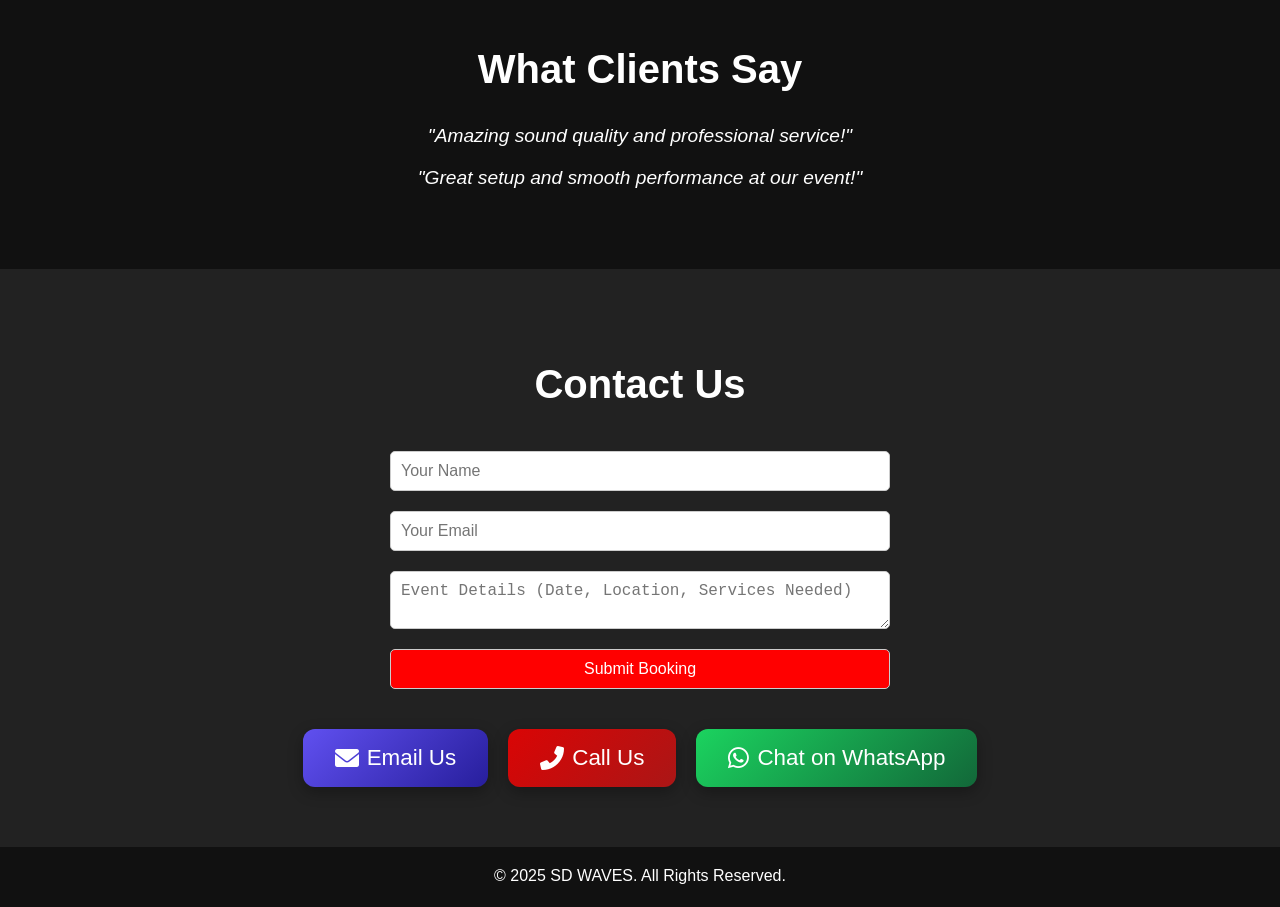
==== commit 5ea0f1d4: "mobile 2" ====
--- a/index.html
+++ b/index.html
@@ -43,7 +43,7 @@
 
         /* Hero Section */
         .hero {
-            background-image: url(''); /* Replace with your background image */
+            background-image: url('assets/11.png'); /* Replace with your background image */
             background-size: cover;
             background-position: center;
             height: 100vh;
@@ -211,7 +211,7 @@
             justify-content: center;
             gap: 20px;
             margin-top: 30px;
-            flex-wrap: wrap;
+            flex-wrap: wrap; /* Make buttons wrap on small screens */
         }
 
         .contact-buttons a {
@@ -270,45 +270,62 @@
             padding: 20px;
         }
 
-        /* Mobile Styles */
+        /* Mobile Responsiveness */
         @media (max-width: 768px) {
+            nav {
+                padding: 10px;
+            }
+
+            .hero h1 {
+                font-size: 2.5rem;
+            }
+
+            .hero p {
+                font-size: 1.2rem;
+            }
+
+            .hero .button {
+                font-size: 1rem;
+                padding: 10px 20px;
+            }
+
+            .about h2, .services h2, .testimonials h2, .contact h2 {
+                font-size: 2rem;
+            }
+
+            .service-card {
+                width: 200px;
+                margin: 10px;
+            }
+
+            .contact form {
+                padding: 10px;
+            }
+
+            .contact-buttons a {
+                font-size: 1.2rem;
+                padding: 12px 24px;
+            }
+
+            footer {
+                font-size: 0.9rem;
+            }
+        }
+
+        @media (max-width: 480px) {
             .hero h1 {
                 font-size: 2rem;
             }
 
             .hero p {
-                font-size: 1.2rem;
-            }
-
-            .hero .button {
-                padding: 12px 25px;
                 font-size: 1rem;
             }
 
-            .services {
-                flex-direction: column;
-                align-items: center;
-            }
-
-            .service-card {
-                width: 80%;
-                margin: 20px 0;
-            }
-
-            .contact form {
-                width: 90%;
-            }
-
-            .contact-buttons {
-                flex-direction: column;
-            }
-
             .contact-buttons a {
-                width: 100%;
-                margin: 10px 0;
-            }
-        }
-
+                font-size: 1rem;
+                padding: 10px 20px;
+            }
+        }
     </style>
 </head>
 <body>
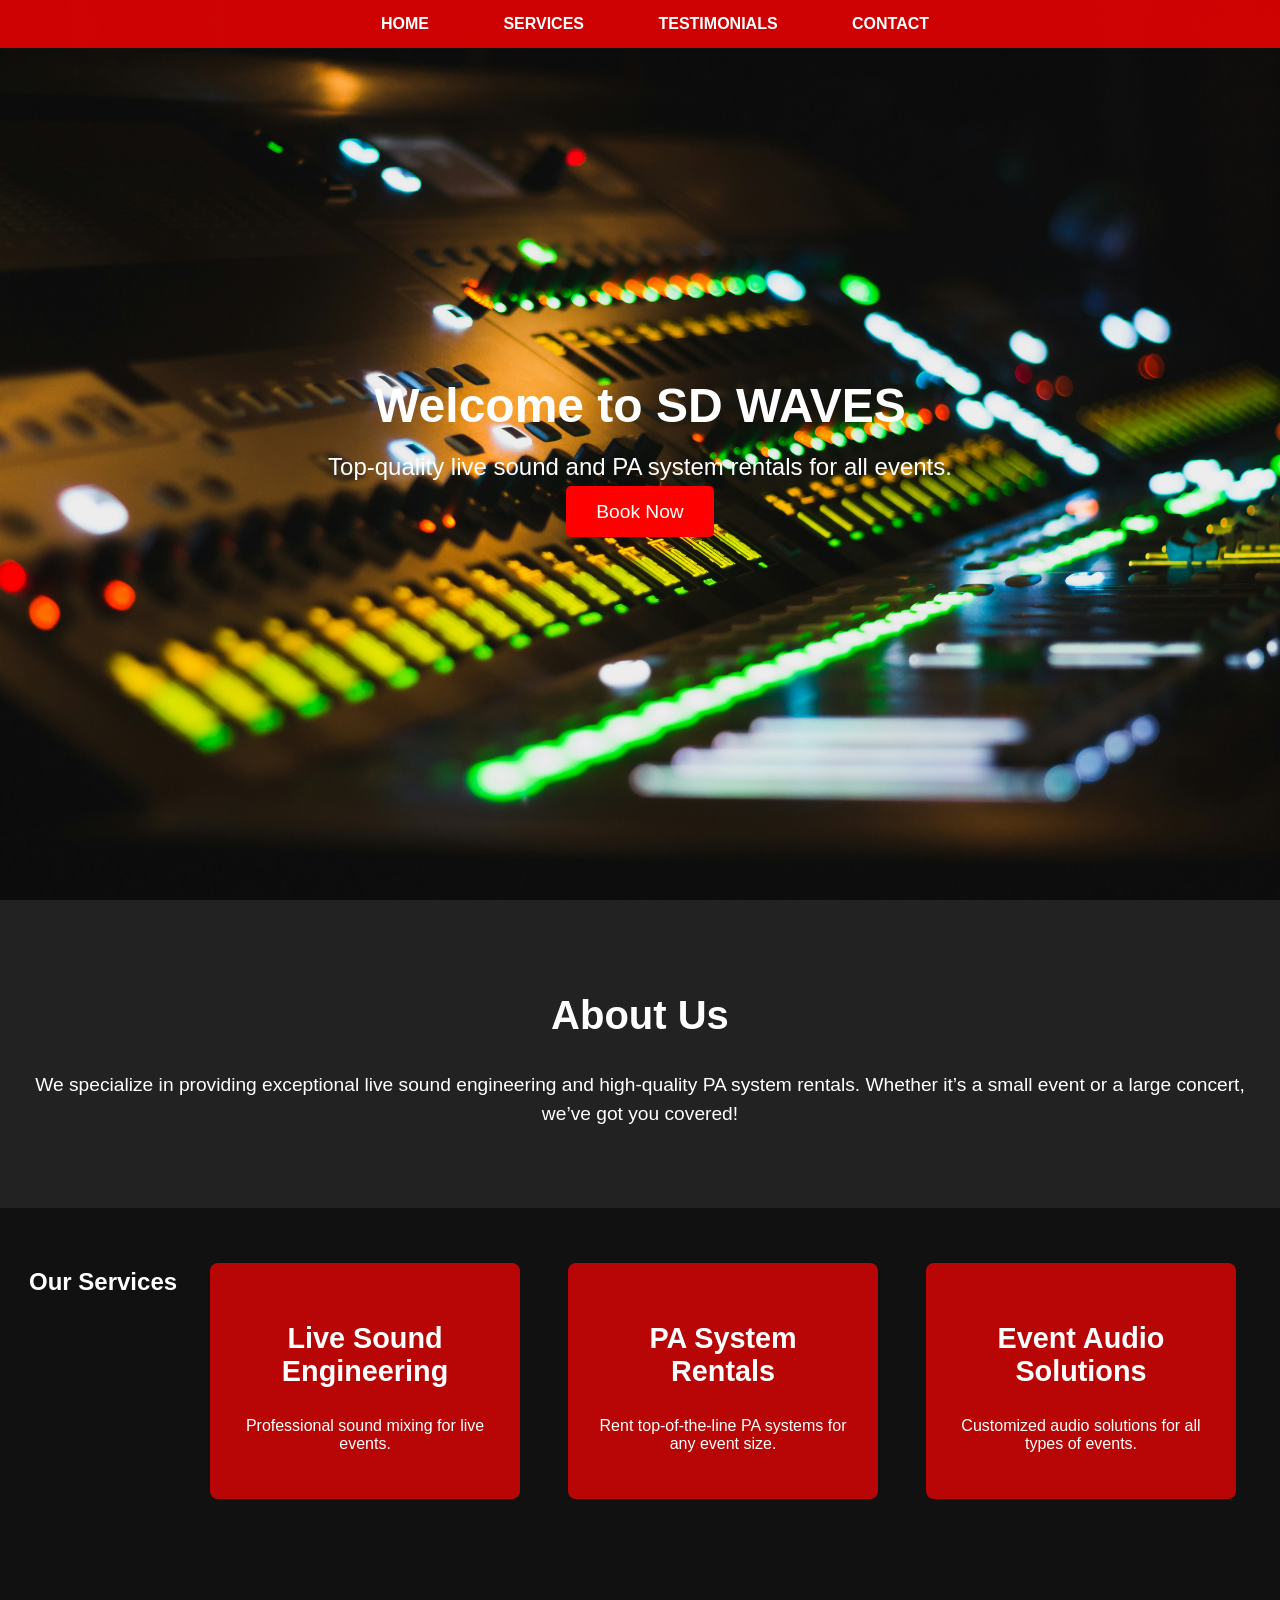
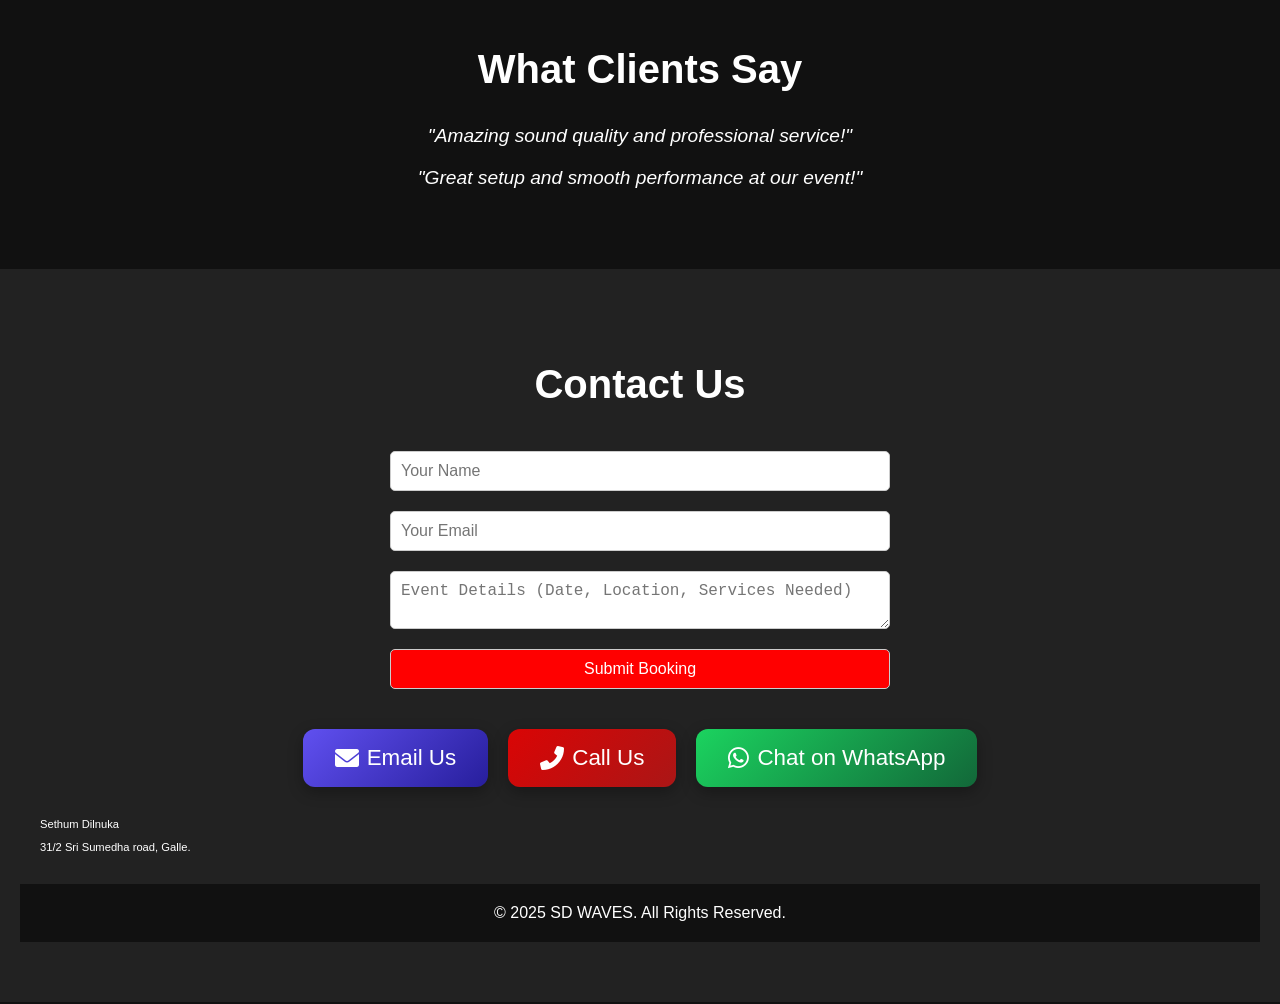
==== commit ffcdfaf4: "EDITED NEW" ====
--- a/index.html
+++ b/index.html
@@ -41,11 +41,19 @@
             border-radius: 5px;
         }
 
+        /* Subtle Gradient Animation */
+        @keyframes gradientBackground {
+            0% { background: rgba(0, 0, 0, 0.7), rgba(255, 0, 0, 0.7); }
+            50% { background: rgba(255, 0, 0, 0.8), rgba(0, 0, 0, 0.7); }
+            100% { background: rgba(0, 0, 0, 0.7), rgba(255, 0, 0, 0.7); }
+        }
+
         /* Hero Section */
         .hero {
-            background-image: url('assets/11.png'); /* Replace with your background image */
+            background-image: url('assets/12.jpg'); /* Replace with your background image */
             background-size: cover;
-            background-position: center;
+            background-attachment: fixed; /* Parallax effect */
+            background-position: center center;
             height: 100vh;
             display: flex;
             align-items: center;
@@ -53,6 +61,19 @@
             text-align: center;
             color: white;
             position: relative;
+            animation: gradientBackground 10s ease infinite; /* Gradient animation */
+        }
+
+        .hero::before {
+            content: '';
+            position: absolute;
+            top: 0;
+            left: 0;
+            width: 100%;
+            height: 100%;
+            background: url('https://www.toptal.com/designers/subtlepatterns/patterns/noise.png');
+            opacity: 0.1; /* Subtle noise effect */
+            z-index: -1;
         }
 
         .hero-overlay {
@@ -276,6 +297,10 @@
                 padding: 10px;
             }
 
+            .hero {
+                background-position: center top; /* Adjust background to show the top part of the image */
+            }
+
             .hero h1 {
                 font-size: 2.5rem;
             }
@@ -313,6 +338,10 @@
         }
 
         @media (max-width: 480px) {
+            .hero {
+                background-position: center top; /* Adjust for small screens */
+            }
+
             .hero h1 {
                 font-size: 2rem;
             }
@@ -325,6 +354,13 @@
                 font-size: 1rem;
                 padding: 10px 20px;
             }
+        }
+        /* Name Section */
+        .Name {
+            font-size: 0.7rem;
+            padding: 20px 20px;
+            background-color: #222;
+            text-align: left;
         }
     </style>
 </head>
@@ -334,7 +370,6 @@
     <nav>
         <a href="#home">Home</a>
         <a href="#services">Services</a>
-        <a href="#pricing">Pricing</a>
         <a href="#testimonials">Testimonials</a>
         <a href="#contact">Contact</a>
     </nav>
@@ -401,6 +436,11 @@
                 <i class="fab fa-whatsapp"></i> Chat on WhatsApp
             </a>
         </div>
+        <!-- Name Section -->
+        <section class="Name" id="Name">
+        <p>Sethum Dilnuka</p>
+        <p>31/2 Sri Sumedha road, Galle.</p>
+
     </section>
 
     <!-- Footer -->
